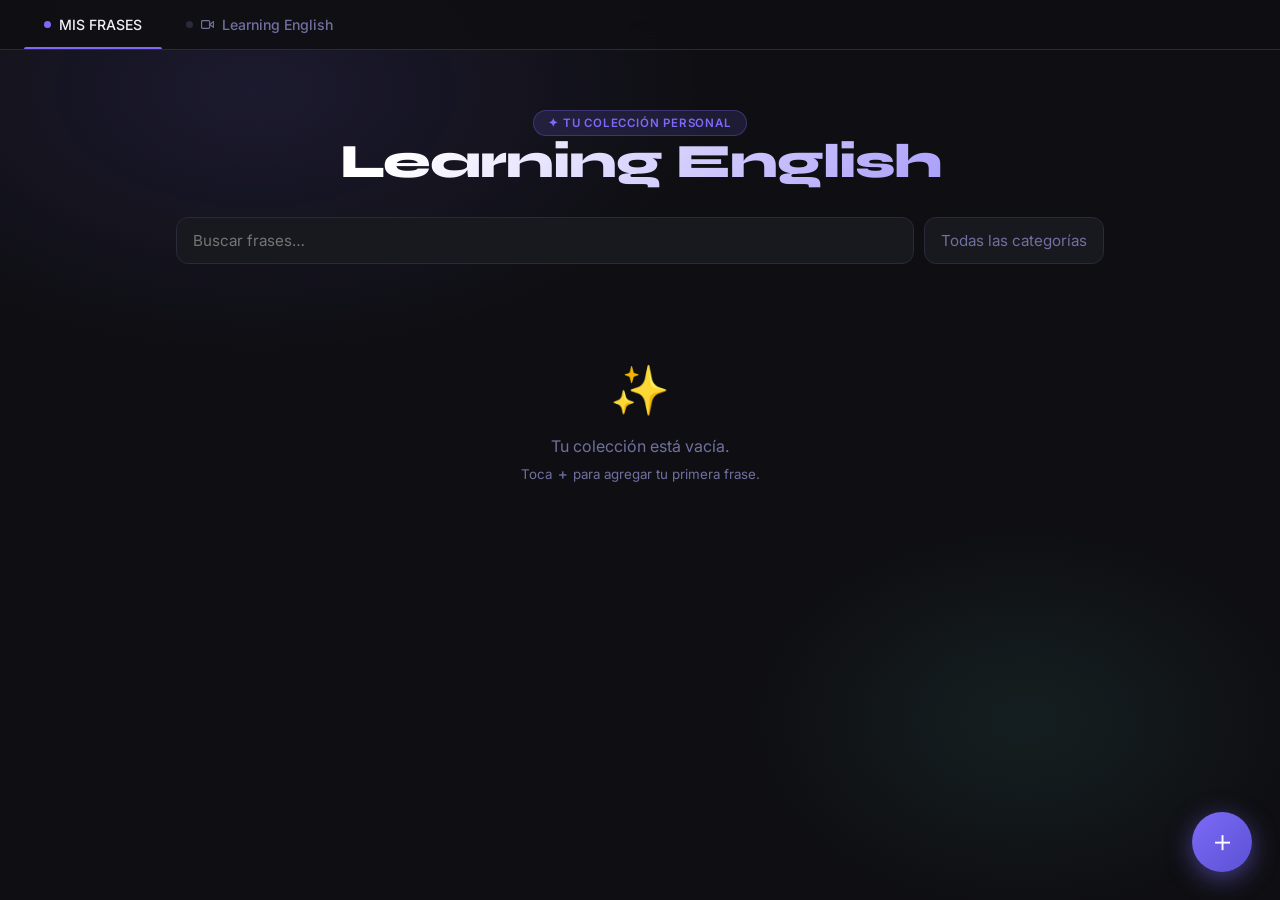
==== index.html @ b9544946 "Changes in index" ====
<!DOCTYPE html>
<html lang="es">
<head>
  <meta charset="UTF-8" />
  <meta name="viewport" content="width=device-width, initial-scale=1.0" />
  <title>Learning English</title>
  
  <!-- Fuentes -->
  <link href="https://fonts.googleapis.com/css2?family=Inter:wght@300;400;500;600&family=Syne:wght@700;800&display=swap" rel="stylesheet" />
  
  <!-- Estilos Externos -->
  <link rel="stylesheet" href="styles.css">
</head>
<body>

  <!-- NAVEGACIÓN SUPERIOR -->
  <nav>
    <button class="nav-tab active" id="nav-collection" onclick="showPage('collection')">
      <span class="nav-dot"></span>
      MIS FRASES
    </button>
    <button class="nav-tab" id="nav-yarn" onclick="showPage('yarn')">
      <span class="nav-dot"></span>
      <svg width="13" height="13" viewBox="0 0 24 24" fill="none" stroke="currentColor" stroke-width="2.2" stroke-linecap="round" style="flex-shrink:0">
        <polygon points="23 7 16 12 23 17 23 7" />
        <rect x="1" y="5" width="15" height="14" rx="2" />
      </svg>
      Learning English
    </button>
  </nav>

  <!-- PÁGINA 1: MI COLECCIÓN -->
  <div class="page active" id="page-collection">
    <header>
      <div class="pill-tag">✦ Tu colección personal</div>
      <h1>Learning English</h1>
    </header>

    <div class="col-main">
      <!-- Herramientas de búsqueda y filtrado -->
      <div class="toolbar">
        <div class="search-wrap">
          <input type="text" id="search" placeholder="Buscar frases…" oninput="renderQuotes()" />
        </div>
        <select id="filter-cat" onchange="renderQuotes()">
          <option value="">Todas las categorías</option>
        </select>
      </div>

      <!-- Contador y Cuadrícula de Frases -->
      <div id="counter" class="counter"></div>
      <div id="grid" class="quotes-grid"></div>
    </div>
  </div>

  <!-- PÁGINA 2: LEARNING ENGLISH (GETYARN IFRAME) -->
  <div class="page" id="page-yarn">
    <div class="yarn-main">
      <iframe id="embed-iframe" class="embed-iframe" src="https://getyarn.io" allow="autoplay; encrypted-media" allowfullscreen=""></iframe>
    </div>
  </div>

  <!-- BOTÓN FLOTANTE (AGREGAR FRASE) -->
  <button id="fab" onclick="openModal()" aria-label="Agregar frase">＋</button>

  <!-- MODAL PARA AGREGAR/EDITAR -->
  <div class="modal-overlay" id="modal-overlay" onclick="overlayClick(event)">
    <div class="modal" role="dialog" aria-modal="true">
      <button class="close-btn" onclick="closeModal()">✕</button>
      <h2 id="modal-title">Nueva <span>frase</span></h2>
      
      <input type="hidden" id="edit-id" value="" />
      
      <div class="field-group">
        <textarea id="inp-text" placeholder="Escribe o pega tu frase aquí…" maxlength="600"></textarea>
        <input type="text" id="inp-category" placeholder="Categoría (ej: Formal, Motivación, Casual…)" maxlength="40" />
        
        <div class="modal-actions">
          <button class="btn btn-cancel" onclick="closeModal()">Cancelar</button>
          <button class="btn btn-primary" id="modal-save-btn" onclick="saveQuote()">＋ Guardar</button>
        </div>
      </div>
    </div>
  </div>

  <!-- NOTIFICACIONES TOAST -->
  <div id="toast"></div>

  <!-- Script Externo -->
  <script src="script.js"></script>
</body>
</html>
---- styles.css ----
/* ── VARIABLES Y ESTILOS GLOBALES ── */
:root {
  --bg: #0f0f13;
  --surface: #18181f;
  --card: #1e1e28;
  --border: #2a2a38;
  --accent: #7c6af7;
  --accent2: #5de0c5;
  --txt: #f0f0f8;
  --muted: #7070a0;
  --danger: #e05d5d;
  --gold: #ffb432;
  --radius: 16px;
}

* {
  box-sizing: border-box;
  margin: 0;
  padding: 0;
}

body {
  font-family: 'Inter', sans-serif;
  background: var(--bg);
  color: var(--txt);
  min-height: 100vh;
  overflow-x: hidden;
}

/* Fondo con degradado radial */
body::before {
  content: '';
  position: fixed;
  inset: 0;
  pointer-events: none;
  z-index: 0;
  background: radial-gradient(ellipse 60% 50% at 20% 10%, rgba(124, 106, 247, .12) 0%, transparent 60%),
              radial-gradient(ellipse 40% 40% at 80% 80%, rgba(93, 224, 197, .08) 0%, transparent 55%);
}

/* ── NAVEGACIÓN SUPERIOR ── */
nav {
  position: sticky;
  top: 0;
  z-index: 900;
  background: rgba(15, 15, 19, .88);
  backdrop-filter: blur(16px);
  border-bottom: 1px solid var(--border);
  padding: 0 24px;
  display: flex;
  align-items: center;
  gap: 4px;
}

.nav-tab {
  display: flex;
  align-items: center;
  gap: 8px;
  padding: 16px 20px;
  font-size: .88rem;
  font-weight: 500;
  color: var(--muted);
  cursor: pointer;
  border: none;
  background: transparent;
  font-family: 'Inter', sans-serif;
  position: relative;
  transition: color .2s;
  white-space: nowrap;
}

.nav-tab::after {
  content: '';
  position: absolute;
  bottom: 0;
  left: 0;
  right: 0;
  height: 2px;
  border-radius: 2px 2px 0 0;
  background: transparent;
  transition: background .2s;
}

.nav-tab.active {
  color: var(--txt);
}

.nav-tab#nav-collection.active::after {
  background: var(--accent);
}

.nav-tab#nav-yarn.active::after {
  background: var(--gold);
}

.nav-dot {
  width: 7px;
  height: 7px;
  border-radius: 50%;
  background: var(--border);
  flex-shrink: 0;
  transition: background .2s;
}

.nav-tab#nav-collection.active .nav-dot {
  background: var(--accent);
}

.nav-tab#nav-yarn.active .nav-dot {
  background: var(--gold);
}

/* ── PÁGINAS ── */
.page {
  display: none;
  position: relative;
  z-index: 1;
}

.page.active {
  display: block;
  animation: fadeUp .35s ease both;
}

/* ── PÁGINA 1: MI COLECCIÓN ── */
#page-collection header {
  padding: 48px 24px 28px;
  text-align: center;
}

#page-collection h1 {
  font-family: 'Syne', sans-serif;
  font-weight: 800;
  font-size: clamp(1.8rem, 6vw, 3rem);
  letter-spacing: -1px;
  line-height: 1.1;
  background: linear-gradient(135deg, #fff 30%, var(--accent) 100%);
  -webkit-background-clip: text;
  -webkit-text-fill-color: transparent;
  background-clip: text;
}

.pill-tag {
  display: inline-block;
  margin-top: 12px;
  background: rgba(124, 106, 247, .15);
  border: 1px solid rgba(124, 106, 247, .3);
  color: var(--accent);
  font-size: .72rem;
  font-weight: 600;
  letter-spacing: .8px;
  text-transform: uppercase;
  padding: 5px 14px;
  border-radius: 30px;
}

.col-main {
  max-width: 960px;
  margin: 0 auto;
  padding: 0 16px 120px;
}

.toolbar {
  display: flex;
  gap: 10px;
  margin-bottom: 24px;
  flex-wrap: wrap;
}

.search-wrap {
  flex: 1;
  min-width: 180px;
}

.search-wrap input {
  width: 100%;
}

input[type="text"],
textarea,
select {
  font-family: 'Inter', sans-serif;
  font-size: .95rem;
  background: var(--surface);
  color: var(--txt);
  border: 1.5px solid var(--border);
  border-radius: 12px;
  padding: 13px 16px;
  outline: none;
  transition: border-color .2s, box-shadow .2s;
  -webkit-appearance: none;
}

input[type="text"]:focus,
textarea:focus {
  border-color: var(--accent);
  box-shadow: 0 0 0 3px rgba(124, 106, 247, .18);
}

select {
  cursor: pointer;
  color: var(--muted);
}

.counter {
  font-size: .8rem;
  color: var(--muted);
  margin-bottom: 20px;
  text-align: center;
}

.empty {
  grid-column: 1/-1;
  text-align: center;
  padding: 72px 16px;
  color: var(--muted);
}

.empty .emoji {
  font-size: 3rem;
  margin-bottom: 14px;
  display: block;
}

.empty p {
  font-size: 1rem;
  line-height: 1.7;
}

.quotes-grid {
  display: grid;
  grid-template-columns: repeat(auto-fill, minmax(270px, 1fr));
  gap: 16px;
}

/* Tarjetas de Frases */
.quote-card {
  background: var(--card);
  border: 1px solid var(--border);
  border-radius: var(--radius);
  padding: 20px 20px 16px;
  display: flex;
  flex-direction: column;
  gap: 12px;
  position: relative;
  overflow: hidden;
  animation: fadeUp .35s ease both;
  transition: border-color .2s, transform .2s, box-shadow .2s;
}

.quote-card::before {
  content: '';
  position: absolute;
  top: 0;
  left: 0;
  right: 0;
  height: 2px;
  background: linear-gradient(90deg, var(--accent), var(--accent2));
  opacity: 0;
  transition: opacity .2s;
}

.quote-card:hover {
  border-color: rgba(124, 106, 247, .4);
  transform: translateY(-3px);
  box-shadow: 0 12px 36px rgba(0, 0, 0, .3);
}

.quote-card:hover::before {
  opacity: 1;
}

.text-row {
  display: flex;
  align-items: flex-start;
  gap: 10px;
}

.quote-text {
  font-size: 1rem;
  line-height: 1.7;
  color: #d8d8f0;
  flex: 1;
  font-weight: 400;
}

.btn-icon {
  flex-shrink: 0;
  margin-top: 2px;
  width: 34px;
  height: 34px;
  background: var(--surface);
  border: 1.5px solid var(--border);
  border-radius: 9px;
  color: var(--muted);
  cursor: pointer;
  display: flex;
  align-items: center;
  justify-content: center;
  transition: background .15s, color .15s, border-color .15s, transform .12s;
}

.btn-icon:active {
  transform: scale(.88);
}

.btn-icon:hover {
  background: rgba(124, 106, 247, .15);
  border-color: var(--accent);
  color: var(--accent);
}

.btn-icon.copied {
  background: rgba(93, 224, 197, .12);
  border-color: var(--accent2);
  color: var(--accent2);
}

.meta-row {
  display: flex;
  gap: 7px;
  align-items: center;
  flex-wrap: wrap;
}

.cat-badge {
  font-size: .72rem;
  font-weight: 600;
  padding: 4px 11px;
  border-radius: 20px;
  background: rgba(124, 106, 247, .12);
  border: 1px solid rgba(124, 106, 247, .25);
  color: var(--accent);
  text-transform: uppercase;
}

.lang-badge {
  font-size: .72rem;
  font-weight: 600;
  padding: 4px 10px;
  border-radius: 20px;
  background: rgba(93, 224, 197, .1);
  border: 1px solid rgba(93, 224, 197, .2);
  color: var(--accent2);
}

.date-txt {
  font-size: .72rem;
  color: var(--muted);
  margin-left: auto;
}

.card-actions {
  display: flex;
  gap: 8px;
  flex-wrap: wrap;
}

.btn-sm {
  display: inline-flex;
  align-items: center;
  gap: 6px;
  padding: 8px 14px;
  border: 1.5px solid;
  border-radius: 9px;
  font-family: 'Inter', sans-serif;
  font-size: .8rem;
  font-weight: 500;
  cursor: pointer;
  background: transparent;
  transition: background .15s, color .15s, border-color .15s, transform .12s;
}

.btn-sm:active {
  transform: scale(.94);
}

.btn-listen {
  border-color: rgba(124, 106, 247, .35);
  color: var(--accent);
}

.btn-listen:hover {
  background: rgba(124, 106, 247, .15);
  border-color: var(--accent);
}

.btn-listen.playing {
  background: rgba(124, 106, 247, .18);
  border-color: var(--accent);
  animation: pulse 1.2s infinite;
}

.btn-edit {
  border-color: var(--border);
  color: var(--muted);
}

.btn-edit:hover {
  border-color: rgba(93, 224, 197, .4);
  color: var(--accent2);
  background: rgba(93, 224, 197, .08);
}

.btn-delete {
  border-color: var(--border);
  color: var(--muted);
}

.btn-delete:hover {
  border-color: rgba(224, 93, 93, .4);
  color: var(--danger);
  background: rgba(224, 93, 93, .08);
}

.btn-yarn {
  border-color: rgba(255, 180, 50, .35);
  color: var(--gold);
}

.btn-yarn:hover {
  background: rgba(255, 180, 50, .15);
  border-color: var(--gold);
}

/* Animación de ondas de sonido */
.wave-wrap {
  display: none;
  align-items: center;
  gap: 3px;
  height: 16px;
}

.wave-wrap.active {
  display: flex;
}

.wave-bar {
  width: 3px;
  border-radius: 2px;
  background: var(--accent);
  animation: wave .8s ease-in-out infinite;
}

.wave-bar:nth-child(2) {
  animation-delay: .1s;
  height: 9px;
}

.wave-bar:nth-child(3) {
  animation-delay: .2s;
  height: 15px;
}

.wave-bar:nth-child(4) {
  animation-delay: .3s;
  height: 9px;
}

.wave-bar:nth-child(5) {
  animation-delay: .4s;
  height: 5px;
}

/* Botón flotante (FAB) */
#fab {
  position: fixed;
  bottom: 28px;
  right: 28px;
  width: 60px;
  height: 60px;
  background: linear-gradient(135deg, var(--accent), #5b52d4);
  color: #fff;
  border: none;
  border-radius: 50%;
  font-size: 1.8rem;
  box-shadow: 0 6px 24px rgba(124, 106, 247, .5);
  cursor: pointer;
  z-index: 800;
  display: flex;
  align-items: center;
  justify-content: center;
  transition: transform .2s, box-shadow .2s;
}

#fab:hover {
  transform: scale(1.1) rotate(90deg);
}

#fab:active {
  transform: scale(.93);
}

/* ── PÁGINA 2: LEARNING ENGLISH (GETYARN) ── */
.embed-iframe {
  display: block;
  width: 100%;
  height: calc(100vh - 50px);
  border: none;
}

/* ── MODAL ── */
.modal-overlay {
  position: fixed;
  inset: 0;
  background: rgba(8, 8, 15, .75);
  backdrop-filter: blur(8px);
  display: flex;
  align-items: center;
  justify-content: center;
  padding: 16px;
  z-index: 1000;
  opacity: 0;
  pointer-events: none;
  transition: opacity .25s;
}

.modal-overlay.open {
  opacity: 1;
  pointer-events: all;
}

.modal {
  background: var(--card);
  border: 1px solid var(--border);
  border-radius: 20px;
  padding: 32px 28px 26px;
  width: 100%;
  max-width: 500px;
  box-shadow: 0 24px 80px rgba(0, 0, 0, .5);
  transform: translateY(28px) scale(.96);
  opacity: 0;
  transition: transform .28s ease, opacity .28s;
  position: relative;
  overflow: hidden;
}

.modal::before {
  content: '';
  position: absolute;
  top: 0;
  left: 0;
  right: 0;
  height: 2px;
  background: linear-gradient(90deg, var(--accent), var(--accent2));
}

.modal-overlay.open .modal {
  transform: translateY(0) scale(1);
  opacity: 1;
}

.modal h2 {
  font-family: 'Syne', sans-serif;
  font-weight: 800;
  font-size: 1.5rem;
  letter-spacing: -.5px;
  margin-bottom: 22px;
}

.modal h2 span {
  color: var(--accent);
}

.field-group {
  display: flex;
  flex-direction: column;
  gap: 12px;
}

.field-group textarea {
  resize: vertical;
  min-height: 110px;
  width: 100%;
}

.field-group input[type="text"] {
  width: 100%;
}

.modal-actions {
  display: flex;
  gap: 10px;
  justify-content: flex-end;
  margin-top: 4px;
}

.btn {
  display: inline-flex;
  align-items: center;
  justify-content: center;
  gap: 7px;
  padding: 12px 22px;
  border: none;
  border-radius: 11px;
  font-family: 'Inter', sans-serif;
  font-size: .9rem;
  font-weight: 600;
  cursor: pointer;
  transition: transform .15s, box-shadow .15s, background .15s;
}

.btn:active {
  transform: scale(.96);
}

.btn-primary {
  background: linear-gradient(135deg, var(--accent), #5b52d4);
  color: #fff;
  box-shadow: 0 4px 16px rgba(124, 106, 247, .35);
}

.btn-primary:hover {
  box-shadow: 0 6px 22px rgba(124, 106, 247, .5);
}

.btn-cancel {
  background: var(--surface);
  color: var(--muted);
  border: 1.5px solid var(--border);
}

.btn-cancel:hover {
  color: var(--txt);
  border-color: rgba(124, 106, 247, .4);
}

.close-btn {
  position: absolute;
  top: 16px;
  right: 18px;
  background: var(--surface);
  border: 1.5px solid var(--border);
  color: var(--muted);
  width: 30px;
  height: 30px;
  border-radius: 8px;
  cursor: pointer;
  font-size: 1rem;
  display: flex;
  align-items: center;
  justify-content: center;
  transition: color .15s, border-color .15s;
}

.close-btn:hover {
  color: var(--txt);
  border-color: rgba(224, 93, 93, .5);
}

/* Toast Notification */
#toast {
  position: fixed;
  bottom: 24px;
  left: 50%;
  transform: translateX(-50%) translateY(80px);
  background: var(--surface);
  border: 1px solid var(--border);
  color: var(--txt);
  padding: 12px 22px;
  border-radius: 30px;
  font-size: .88rem;
  font-weight: 500;
  box-shadow: 0 8px 28px rgba(0, 0, 0, .4);
  transition: transform .3s ease;
  z-index: 9999;
  white-space: nowrap;
}

#toast.show {
  transform: translateX(-50%) translateY(0);
}

/* Animaciones */
@keyframes fadeUp {
  from {
    opacity: 0;
    transform: translateY(16px)
  }
  to {
    opacity: 1;
    transform: translateY(0)
  }
}

@keyframes pulse {
  0%,
  100% {
    box-shadow: 0 0 0 0 rgba(124, 106, 247, .4)
  }
  50% {
    box-shadow: 0 0 0 6px rgba(124, 106, 247, 0)
  }
}

@keyframes wave {
  0%,
  100% {
    height: 4px
  }
  50% {
    height: 14px
  }
}

@keyframes spin {
  to {
    transform: rotate(360deg)
  }
}

/* Media Queries */
@media(max-width:600px) {
  #page-collection header {
    padding: 32px 16px 20px;
  }
  #fab {
    bottom: 20px;
    right: 20px;
    width: 54px;
    height: 54px;
    font-size: 1.6rem;
  }
  .modal {
    padding: 26px 18px 22px;
  }
}
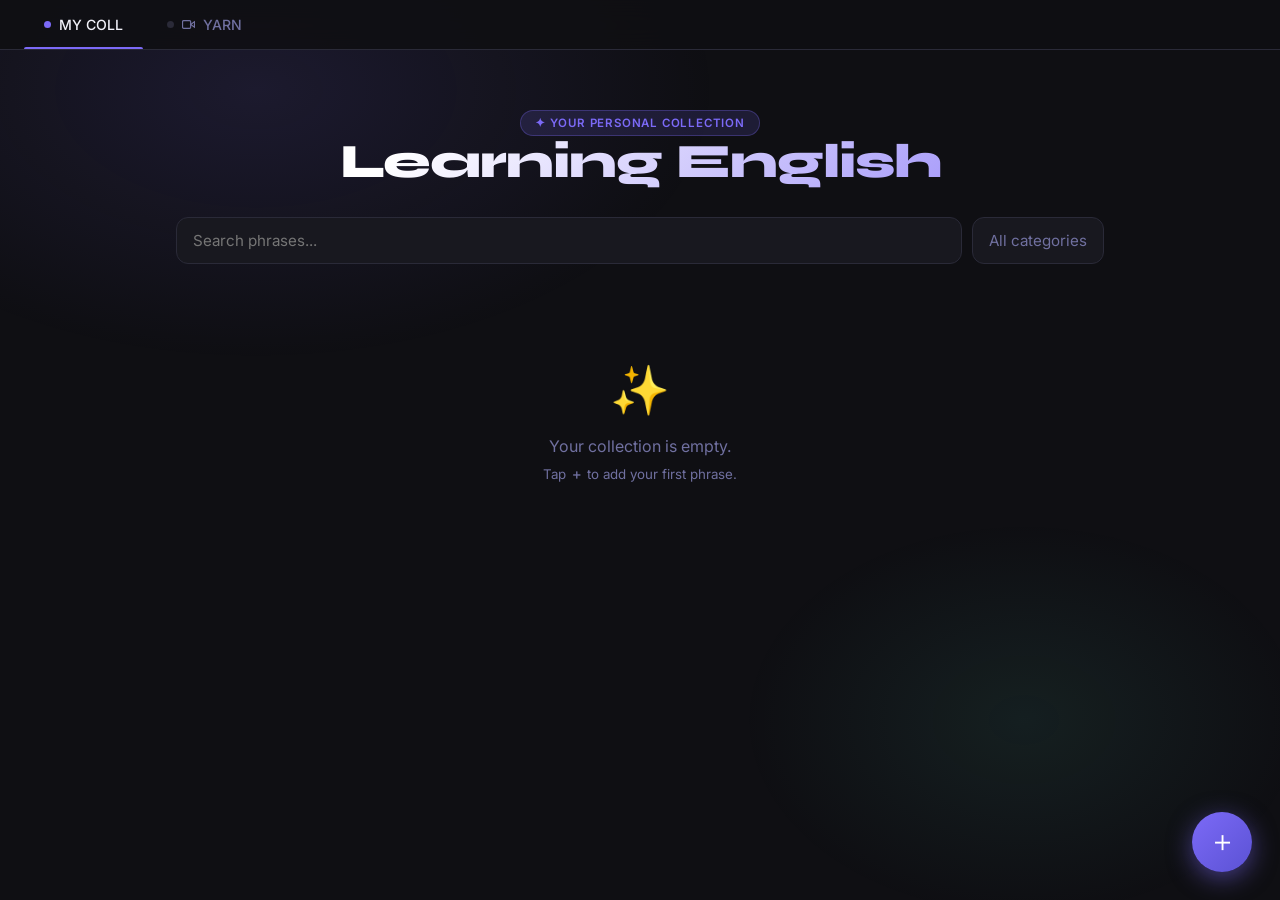
==== commit 8cc37ba8: "Translate entire application and code comments to English" ====
--- a/index.html
+++ b/index.html
@@ -1,9 +1,16 @@
 <!DOCTYPE html>
-<html lang="es">
+<html lang="en">
 <head>
   <meta charset="UTF-8" />
   <meta name="viewport" content="width=device-width, initial-scale=1.0" />
   <title>Learning English</title>
+  
+  <!-- Configuración PWA (Modo Aplicación) -->
+  <link rel="manifest" href="manifest.json">
+  <meta name="theme-color" content="#7c6af7">
+  <meta name="apple-mobile-web-app-capable" content="yes">
+  <meta name="apple-mobile-web-app-status-bar-style" content="black-translucent">
+  <meta name="apple-mobile-web-app-title" content="EngLearn">
   
   <!-- Fuentes -->
   <link href="https://fonts.googleapis.com/css2?family=Inter:wght@300;400;500;600&family=Syne:wght@700;800&display=swap" rel="stylesheet" />
@@ -17,7 +24,7 @@
   <nav>
     <button class="nav-tab active" id="nav-collection" onclick="showPage('collection')">
       <span class="nav-dot"></span>
-      MIS FRASES
+      MY COLL
     </button>
     <button class="nav-tab" id="nav-yarn" onclick="showPage('yarn')">
       <span class="nav-dot"></span>
@@ -25,29 +32,29 @@
         <polygon points="23 7 16 12 23 17 23 7" />
         <rect x="1" y="5" width="15" height="14" rx="2" />
       </svg>
-      Learning English
+      YARN
     </button>
   </nav>
 
   <!-- PÁGINA 1: MI COLECCIÓN -->
   <div class="page active" id="page-collection">
     <header>
-      <div class="pill-tag">✦ Tu colección personal</div>
+      <div class="pill-tag">✦ Your personal collection</div>
       <h1>Learning English</h1>
     </header>
 
     <div class="col-main">
-      <!-- Herramientas de búsqueda y filtrado -->
+      <!-- Search and filter tools -->
       <div class="toolbar">
         <div class="search-wrap">
-          <input type="text" id="search" placeholder="Buscar frases…" oninput="renderQuotes()" />
+          <input type="text" id="search" placeholder="Search phrases..." oninput="renderQuotes()" />
         </div>
         <select id="filter-cat" onchange="renderQuotes()">
-          <option value="">Todas las categorías</option>
+          <option value="">All categories</option>
         </select>
       </div>
 
-      <!-- Contador y Cuadrícula de Frases -->
+      <!-- Counter and Quotes Grid -->
       <div id="counter" class="counter"></div>
       <div id="grid" class="quotes-grid"></div>
     </div>
@@ -60,24 +67,24 @@
     </div>
   </div>
 
-  <!-- BOTÓN FLOTANTE (AGREGAR FRASE) -->
-  <button id="fab" onclick="openModal()" aria-label="Agregar frase">＋</button>
+  <!-- FAB BUTTON (ADD PHRASE) -->
+  <button id="fab" onclick="openModal()" aria-label="Add phrase">＋</button>
 
-  <!-- MODAL PARA AGREGAR/EDITAR -->
+  <!-- MODAL FOR ADD/EDIT -->
   <div class="modal-overlay" id="modal-overlay" onclick="overlayClick(event)">
     <div class="modal" role="dialog" aria-modal="true">
       <button class="close-btn" onclick="closeModal()">✕</button>
-      <h2 id="modal-title">Nueva <span>frase</span></h2>
+      <h2 id="modal-title">New <span>phrase</span></h2>
       
       <input type="hidden" id="edit-id" value="" />
       
       <div class="field-group">
-        <textarea id="inp-text" placeholder="Escribe o pega tu frase aquí…" maxlength="600"></textarea>
-        <input type="text" id="inp-category" placeholder="Categoría (ej: Formal, Motivación, Casual…)" maxlength="40" />
+        <textarea id="inp-text" placeholder="Type or paste your phrase here..." maxlength="600"></textarea>
+        <input type="text" id="inp-category" placeholder="Category (e.g. Formal, Motivation, Casual...)" maxlength="40" />
         
         <div class="modal-actions">
-          <button class="btn btn-cancel" onclick="closeModal()">Cancelar</button>
-          <button class="btn btn-primary" id="modal-save-btn" onclick="saveQuote()">＋ Guardar</button>
+          <button class="btn btn-cancel" onclick="closeModal()">Cancel</button>
+          <button class="btn btn-primary" id="modal-save-btn" onclick="saveQuote()">＋ Save</button>
         </div>
       </div>
     </div>
--- a/styles.css
+++ b/styles.css
@@ -1,4 +1,4 @@
-/* ── VARIABLES Y ESTILOS GLOBALES ── */
+/* ── GLOBAL VARIABLES AND STYLES ── */
 :root {
   --bg: #0f0f13;
   --surface: #18181f;
@@ -27,7 +27,7 @@
   overflow-x: hidden;
 }
 
-/* Fondo con degradado radial */
+/* Background with radial gradient */
 body::before {
   content: '';
   position: fixed;
@@ -38,7 +38,7 @@
               radial-gradient(ellipse 40% 40% at 80% 80%, rgba(93, 224, 197, .08) 0%, transparent 55%);
 }
 
-/* ── NAVEGACIÓN SUPERIOR ── */
+/* ── TOP NAVIGATION ── */
 nav {
   position: sticky;
   top: 0;
@@ -110,7 +110,7 @@
   background: var(--gold);
 }
 
-/* ── PÁGINAS ── */
+/* ── PAGES ── */
 .page {
   display: none;
   position: relative;
@@ -122,7 +122,7 @@
   animation: fadeUp .35s ease both;
 }
 
-/* ── PÁGINA 1: MI COLECCIÓN ── */
+/* ── PAGE 1: MY COLLECTION ── */
 #page-collection header {
   padding: 48px 24px 28px;
   text-align: center;
@@ -233,7 +233,7 @@
   gap: 16px;
 }
 
-/* Tarjetas de Frases */
+/* Phrase Cards */
 .quote-card {
   background: var(--card);
   border: 1px solid var(--border);
@@ -423,7 +423,7 @@
   border-color: var(--gold);
 }
 
-/* Animación de ondas de sonido */
+/* Sound wave animation */
 .wave-wrap {
   display: none;
   align-items: center;
@@ -462,7 +462,7 @@
   height: 5px;
 }
 
-/* Botón flotante (FAB) */
+/* Floating Action Button (FAB) */
 #fab {
   position: fixed;
   bottom: 28px;
@@ -491,7 +491,7 @@
   transform: scale(.93);
 }
 
-/* ── PÁGINA 2: LEARNING ENGLISH (GETYARN) ── */
+/* ── PAGE 2: LEARNING ENGLISH (GETYARN) ── */
 .embed-iframe {
   display: block;
   width: 100%;
@@ -504,6 +504,7 @@
   position: fixed;
   inset: 0;
   background: rgba(8, 8, 15, .75);
+  -webkit-backdrop-filter: blur(8px);
   backdrop-filter: blur(8px);
   display: flex;
   align-items: center;
@@ -671,7 +672,7 @@
   transform: translateX(-50%) translateY(0);
 }
 
-/* Animaciones */
+/* Animations */
 @keyframes fadeUp {
   from {
     opacity: 0;
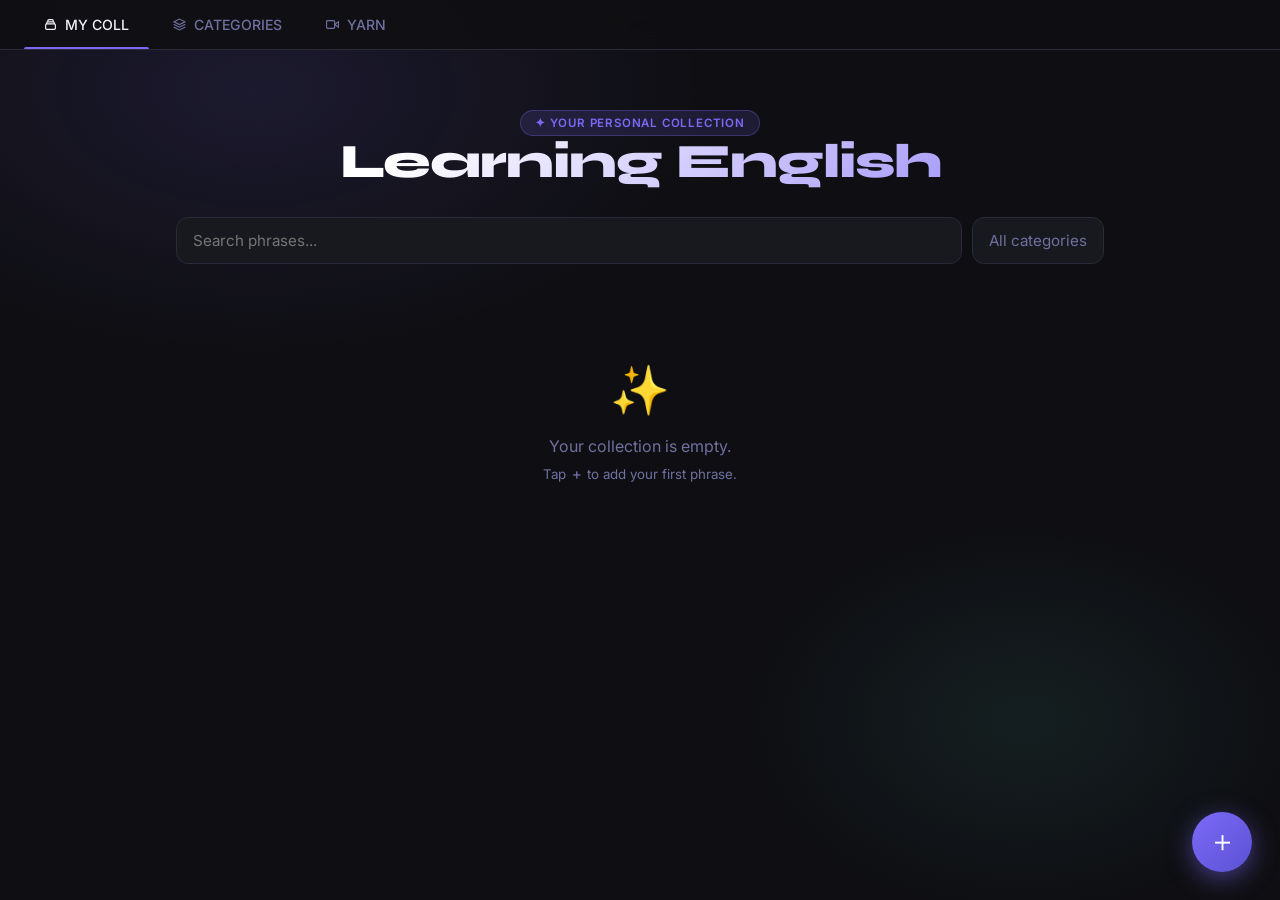
==== commit da873f06: "Improve category management, add clear search button, fix View Phrases, and update navigation - Add " ====
--- a/index.html
+++ b/index.html
@@ -23,11 +23,20 @@
   <!-- NAVEGACIÓN SUPERIOR -->
   <nav>
     <button class="nav-tab active" id="nav-collection" onclick="showPage('collection')">
-      <span class="nav-dot"></span>
+      <svg width="13" height="13" viewBox="0 0 24 24" fill="none" stroke="currentColor" stroke-width="2.2" stroke-linecap="round" style="flex-shrink:0">
+        <path d="M19 11H5m14 0a2 2 0 0 1 2 2v6a2 2 0 0 1-2 2H5a2 2 0 0 1-2-2v-6a2 2 0 0 1 2-2m14 0V9a2 2 0 0 0-2-2M5 11V9a2 2 0 0 1 2-2m0 0V5a2 2 0 0 1 2-2h6a2 2 0 0 1 2 2v2M7 7h10"/>
+      </svg>
       MY COLL
     </button>
+    <button class="nav-tab" id="nav-categories" onclick="showPage('categories')">
+      <svg width="13" height="13" viewBox="0 0 24 24" fill="none" stroke="currentColor" stroke-width="2.2" stroke-linecap="round" style="flex-shrink:0">
+        <path d="M12 2L2 7l10 5 10-5-10-5z"/>
+        <path d="M2 17l10 5 10-5"/>
+        <path d="M2 12l10 5 10-5"/>
+      </svg>
+      CATEGORIES
+    </button>
     <button class="nav-tab" id="nav-yarn" onclick="showPage('yarn')">
-      <span class="nav-dot"></span>
       <svg width="13" height="13" viewBox="0 0 24 24" fill="none" stroke="currentColor" stroke-width="2.2" stroke-linecap="round" style="flex-shrink:0">
         <polygon points="23 7 16 12 23 17 23 7" />
         <rect x="1" y="5" width="15" height="14" rx="2" />
@@ -47,7 +56,8 @@
       <!-- Search and filter tools -->
       <div class="toolbar">
         <div class="search-wrap">
-          <input type="text" id="search" placeholder="Search phrases..." oninput="renderQuotes()" />
+          <input type="text" id="search" placeholder="Search phrases..." oninput="onSearchInput()" />
+          <button id="clear-search" class="clear-btn" onclick="clearSearch()" aria-label="Clear search">✕</button>
         </div>
         <select id="filter-cat" onchange="renderQuotes()">
           <option value="">All categories</option>
@@ -60,10 +70,45 @@
     </div>
   </div>
 
-  <!-- PÁGINA 2: LEARNING ENGLISH (GETYARN IFRAME) -->
+  <!-- PÁGINA 2: GESTOR DE CATEGORÍAS -->
+  <div class="page" id="page-categories">
+    <header>
+      <div class="pill-tag">✦ Organize your collection</div>
+      <h1>Categories</h1>
+    </header>
+    
+    <div class="col-main">
+      <div class="toolbar" style="margin-bottom: 20px;">
+        <input type="text" id="new-category-input" placeholder="Add a new category..." style="flex: 1;" onkeydown="if(event.key === 'Enter') addCategory()" />
+        <button class="btn btn-primary" style="justify-content: center;" onclick="addCategory()">
+          <svg width="18" height="18" viewBox="0 0 24 24" fill="none" stroke="currentColor" stroke-width="2.5" stroke-linecap="round"><line x1="12" y1="5" x2="12" y2="19"/><line x1="5" y1="12" x2="19" y2="12"/></svg>
+          Add
+        </button>
+      </div>
+      
+      <div id="categories-grid" class="categories-grid"></div>
+    </div>
+  </div>
+
+  <!-- PÁGINA 3: LEARNING ENGLISH (GETYARN) -->
   <div class="page" id="page-yarn">
-    <div class="yarn-main">
-      <iframe id="embed-iframe" class="embed-iframe" src="https://getyarn.io" allow="autoplay; encrypted-media" allowfullscreen=""></iframe>
+    <div class="yarn-main" style="padding: 60px 20px; text-align: center; color: var(--muted); max-width: 600px; margin: 0 auto;">
+      <h2 style="color: var(--txt); font-family: 'Syne', sans-serif; font-size: 2rem; margin-bottom: 15px;">Yarn Search</h2>
+      <p style="margin-bottom: 30px; line-height: 1.6; font-size: 0.95rem;">
+        Search for movie clips using Yarn. You can either click "View clips" from your phrases or search manually below.
+      </p>
+      
+      <div style="background: var(--card); border: 1px solid var(--border); border-radius: var(--radius); padding: 25px;">
+        <h3 style="font-size: 1.1rem; color: var(--txt); margin-bottom: 15px;">Manual Search</h3>
+        <input type="text" id="yarn-manual-search" placeholder="Type a phrase to search on Yarn..." style="width: 100%; margin-bottom: 15px;" onkeydown="if(event.key === 'Enter') searchYarnManual()" />
+        <button class="btn btn-primary" style="width: 100%; justify-content: center;" onclick="searchYarnManual()">
+          <svg width="18" height="18" viewBox="0 0 24 24" fill="none" stroke="currentColor" stroke-width="2.2" stroke-linecap="round">
+            <circle cx="11" cy="11" r="8"/>
+            <line x1="21" y1="21" x2="16.65" y2="16.65"/>
+          </svg>
+          Search on Yarn
+        </button>
+      </div>
     </div>
   </div>
 
@@ -77,10 +122,15 @@
       <h2 id="modal-title">New <span>phrase</span></h2>
       
       <input type="hidden" id="edit-id" value="" />
+      <input type="hidden" id="inp-category" value="General" />
       
       <div class="field-group">
-        <textarea id="inp-text" placeholder="Type or paste your phrase here..." maxlength="600"></textarea>
-        <input type="text" id="inp-category" placeholder="Category (e.g. Formal, Motivation, Casual...)" maxlength="40" />
+        <textarea id="inp-text" placeholder="Type or paste your phrase here..." maxlength="10000"></textarea>
+        
+        <div class="category-selector-wrap">
+          <label>Category</label>
+          <div id="modal-category-chips" class="category-chips"></div>
+        </div>
         
         <div class="modal-actions">
           <button class="btn btn-cancel" onclick="closeModal()">Cancel</button>
--- a/styles.css
+++ b/styles.css
@@ -89,6 +89,10 @@
   background: var(--accent);
 }
 
+.nav-tab#nav-categories.active::after {
+  background: var(--accent2);
+}
+
 .nav-tab#nav-yarn.active::after {
   background: var(--gold);
 }
@@ -104,6 +108,10 @@
 
 .nav-tab#nav-collection.active .nav-dot {
   background: var(--accent);
+}
+
+.nav-tab#nav-categories.active .nav-dot {
+  background: var(--accent2);
 }
 
 .nav-tab#nav-yarn.active .nav-dot {
@@ -170,10 +178,40 @@
 .search-wrap {
   flex: 1;
   min-width: 180px;
+  position: relative;
 }
 
 .search-wrap input {
   width: 100%;
+  padding-right: 40px; /* Space for the clear button */
+}
+
+.clear-btn {
+  position: absolute;
+  right: 12px;
+  top: 50%;
+  transform: translateY(-50%);
+  background: var(--border);
+  border: none;
+  color: var(--muted);
+  width: 22px;
+  height: 22px;
+  border-radius: 50%;
+  font-size: 0.75rem;
+  cursor: pointer;
+  display: none; /* Hidden by default */
+  align-items: center;
+  justify-content: center;
+  transition: all 0.2s;
+}
+
+.clear-btn:hover {
+  background: var(--muted);
+  color: var(--txt);
+}
+
+.clear-btn.show {
+  display: flex;
 }
 
 input[type="text"],
@@ -323,6 +361,7 @@
   flex-wrap: wrap;
 }
 
+/* Category Badge and Colors */
 .cat-badge {
   font-size: .72rem;
   font-weight: 600;
@@ -332,6 +371,12 @@
   border: 1px solid rgba(124, 106, 247, .25);
   color: var(--accent);
   text-transform: uppercase;
+}
+
+.cat-badge.colored {
+  background: var(--cat-bg);
+  border-color: var(--cat-border);
+  color: var(--cat-color);
 }
 
 .lang-badge {
@@ -573,6 +618,52 @@
   resize: vertical;
   min-height: 110px;
   width: 100%;
+}
+
+/* Category selector in modal */
+.category-selector-wrap {
+  display: flex;
+  flex-direction: column;
+  gap: 10px;
+  margin-top: 4px;
+}
+
+.category-selector-wrap label {
+  font-size: 0.82rem;
+  color: var(--muted);
+  font-weight: 500;
+  margin-bottom: -2px;
+}
+
+.category-chips {
+  display: flex;
+  gap: 8px;
+  flex-wrap: wrap;
+  margin-bottom: 2px;
+}
+
+.chip {
+  padding: 6px 14px;
+  border-radius: 20px;
+  font-size: 0.72rem;
+  font-weight: 600;
+  cursor: pointer;
+  border: 1.5px solid var(--border);
+  background: var(--surface);
+  color: var(--muted);
+  transition: all 0.2s;
+  text-transform: uppercase;
+}
+
+.chip:hover {
+  border-color: var(--muted);
+  color: var(--txt);
+}
+
+.chip.active {
+  background: var(--cat-bg, rgba(124, 106, 247, 0.15));
+  border-color: var(--cat-color, var(--accent));
+  color: var(--cat-color, var(--accent));
 }
 
 .field-group input[type="text"] {
@@ -711,8 +802,127 @@
 }
 
 /* Media Queries */
+/* ── CATEGORIES PAGE STYLES ── */
+#page-categories header {
+  padding: 48px 24px 28px;
+  text-align: center;
+}
+
+#page-categories h1 {
+  font-family: 'Syne', sans-serif;
+  font-weight: 800;
+  font-size: clamp(1.8rem, 6vw, 3rem);
+  letter-spacing: -1px;
+  line-height: 1.1;
+  background: linear-gradient(135deg, #fff 30%, var(--accent2) 100%);
+  -webkit-background-clip: text;
+  -webkit-text-fill-color: transparent;
+  background-clip: text;
+}
+
+.categories-grid {
+  display: grid;
+  grid-template-columns: repeat(auto-fill, minmax(240px, 1fr));
+  gap: 12px;
+}
+
+.category-card {
+  background: var(--card);
+  border: 1px solid var(--border);
+  border-radius: var(--radius);
+  padding: 16px;
+  display: flex;
+  flex-direction: column;
+  gap: 12px;
+  animation: fadeUp .35s ease both;
+}
+
+.category-card .name-row {
+  display: flex;
+  gap: 10px;
+  align-items: center;
+}
+
+.category-card .cat-badge {
+  flex: 1;
+  text-align: center;
+  padding: 8px 12px;
+  font-size: 0.82rem;
+}
+
+.category-card input[type="text"] {
+  width: 100%;
+  padding: 8px 12px;
+  font-size: 0.82rem;
+  font-weight: 600;
+  text-align: center;
+  text-transform: uppercase;
+}
+
+.category-card .actions {
+  display: flex;
+  gap: 8px;
+  justify-content: flex-end;
+}
+
+.drag-handle {
+  cursor: grab;
+  color: var(--muted);
+  display: flex;
+  align-items: center;
+  justify-content: center;
+  width: 28px;
+  height: 28px;
+  border-radius: 8px;
+  transition: all 0.15s;
+}
+
+.drag-handle:hover {
+  background: var(--surface);
+  color: var(--txt);
+}
+
+.drag-handle:active {
+  cursor: grabbing;
+}
+
+.category-card.dragging {
+  opacity: 0.5;
+  transform: scale(1.02);
+  box-shadow: 0 8px 24px rgba(0,0,0,0.3);
+}
+
+.btn-view-phrases {
+  display: inline-flex;
+  align-items: center;
+  gap: 6px;
+  padding: 8px 14px;
+  border: 1.5px solid;
+  border-radius: 9px;
+  font-family: 'Inter', sans-serif;
+  font-size: .8rem;
+  font-weight: 500;
+  cursor: pointer;
+  background: transparent;
+  color: var(--accent2);
+  border-color: rgba(93, 224, 197, .35);
+  transition: background .15s, color .15s, border-color .15s, transform .12s;
+}
+
+.btn-view-phrases:hover {
+  background: rgba(93, 224, 197, .15);
+  border-color: var(--accent2);
+}
+
+.btn-view-phrases:active {
+  transform: scale(.94);
+}
+
 @media(max-width:600px) {
   #page-collection header {
+    padding: 32px 16px 20px;
+  }
+  #page-categories header {
     padding: 32px 16px 20px;
   }
   #fab {
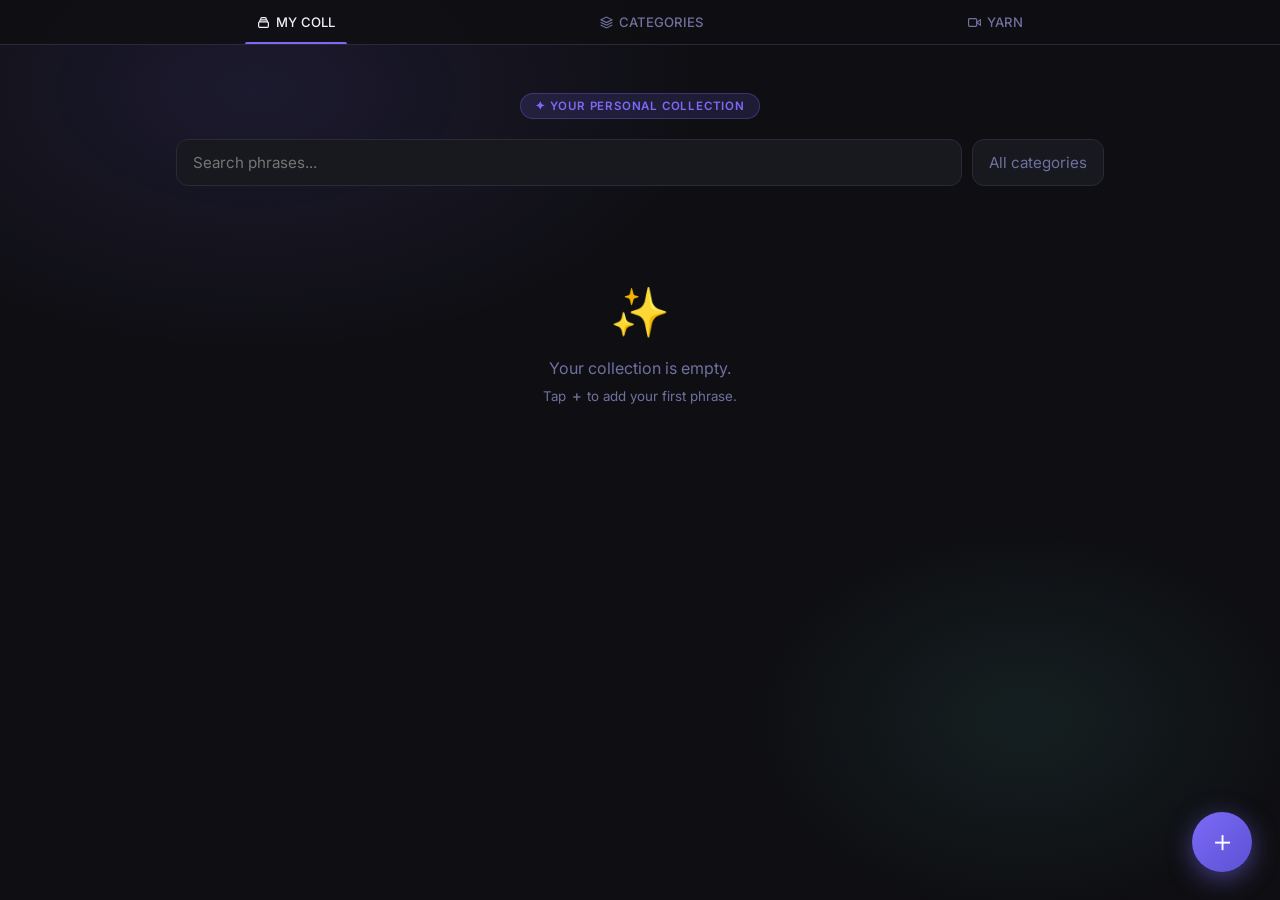
==== commit f65c55d6: "update categories page" ====
--- a/index.html
+++ b/index.html
@@ -49,7 +49,6 @@
   <div class="page active" id="page-collection">
     <header>
       <div class="pill-tag">✦ Your personal collection</div>
-      <h1>Learning English</h1>
     </header>
 
     <div class="col-main">
@@ -59,7 +58,7 @@
           <input type="text" id="search" placeholder="Search phrases..." oninput="onSearchInput()" />
           <button id="clear-search" class="clear-btn" onclick="clearSearch()" aria-label="Clear search">✕</button>
         </div>
-        <select id="filter-cat" onchange="renderQuotes()">
+        <select id="filter-cat" onchange="onFilterChange()">
           <option value="">All categories</option>
         </select>
       </div>
@@ -73,8 +72,7 @@
   <!-- PÁGINA 2: GESTOR DE CATEGORÍAS -->
   <div class="page" id="page-categories">
     <header>
-      <div class="pill-tag">✦ Organize your collection</div>
-      <h1>Categories</h1>
+      <div class="pill-tag pill-tag-green">✦ Organize your collection</div>
     </header>
     
     <div class="col-main">
@@ -122,7 +120,7 @@
       <h2 id="modal-title">New <span>phrase</span></h2>
       
       <input type="hidden" id="edit-id" value="" />
-      <input type="hidden" id="inp-category" value="General" />
+      <input type="hidden" id="inp-category" value="" />
       
       <div class="field-group">
         <textarea id="inp-text" placeholder="Type or paste your phrase here..." maxlength="10000"></textarea>
--- a/styles.css
+++ b/styles.css
@@ -46,18 +46,19 @@
   background: rgba(15, 15, 19, .88);
   backdrop-filter: blur(16px);
   border-bottom: 1px solid var(--border);
-  padding: 0 24px;
-  display: flex;
-  align-items: center;
-  gap: 4px;
+  padding: 0 12px;
+  display: flex;
+  align-items: center;
+  justify-content: space-evenly;
+  gap: 8px;
 }
 
 .nav-tab {
   display: flex;
   align-items: center;
-  gap: 8px;
-  padding: 16px 20px;
-  font-size: .88rem;
+  gap: 6px;
+  padding: 14px 12px;
+  font-size: .82rem;
   font-weight: 500;
   color: var(--muted);
   cursor: pointer;
@@ -67,6 +68,7 @@
   position: relative;
   transition: color .2s;
   white-space: nowrap;
+  flex-shrink: 0;
 }
 
 .nav-tab::after {
@@ -132,20 +134,8 @@
 
 /* ── PAGE 1: MY COLLECTION ── */
 #page-collection header {
-  padding: 48px 24px 28px;
+  padding: 36px 24px 20px;
   text-align: center;
-}
-
-#page-collection h1 {
-  font-family: 'Syne', sans-serif;
-  font-weight: 800;
-  font-size: clamp(1.8rem, 6vw, 3rem);
-  letter-spacing: -1px;
-  line-height: 1.1;
-  background: linear-gradient(135deg, #fff 30%, var(--accent) 100%);
-  -webkit-background-clip: text;
-  -webkit-text-fill-color: transparent;
-  background-clip: text;
 }
 
 .pill-tag {
@@ -160,6 +150,12 @@
   text-transform: uppercase;
   padding: 5px 14px;
   border-radius: 30px;
+}
+
+.pill-tag-green {
+  background: rgba(93, 224, 197, .12);
+  border-color: rgba(93, 224, 197, .3);
+  color: var(--accent2);
 }
 
 .col-main {
@@ -804,20 +800,8 @@
 /* Media Queries */
 /* ── CATEGORIES PAGE STYLES ── */
 #page-categories header {
-  padding: 48px 24px 28px;
+  padding: 36px 24px 20px;
   text-align: center;
-}
-
-#page-categories h1 {
-  font-family: 'Syne', sans-serif;
-  font-weight: 800;
-  font-size: clamp(1.8rem, 6vw, 3rem);
-  letter-spacing: -1px;
-  line-height: 1.1;
-  background: linear-gradient(135deg, #fff 30%, var(--accent2) 100%);
-  -webkit-background-clip: text;
-  -webkit-text-fill-color: transparent;
-  background-clip: text;
 }
 
 .categories-grid {
@@ -841,6 +825,15 @@
   display: flex;
   gap: 10px;
   align-items: center;
+  justify-content: space-between;
+  width: 100%;
+}
+
+.name-row-left {
+  display: flex;
+  gap: 10px;
+  align-items: center;
+  flex: 1;
 }
 
 .category-card .cat-badge {
@@ -848,6 +841,15 @@
   text-align: center;
   padding: 8px 12px;
   font-size: 0.82rem;
+  max-width: 60%;
+}
+
+.phrase-count {
+  color: var(--muted);
+  font-size: 0.85rem;
+  font-weight: 500;
+  white-space: nowrap;
+  flex-shrink: 0;
 }
 
 .category-card input[type="text"] {
@@ -862,7 +864,9 @@
 .category-card .actions {
   display: flex;
   gap: 8px;
-  justify-content: flex-end;
+  justify-content: flex-start;
+  flex-wrap: wrap;
+  padding-left: 38px; /* 28px drag handle + 10px gap from name row */
 }
 
 .drag-handle {
@@ -920,10 +924,13 @@
 
 @media(max-width:600px) {
   #page-collection header {
-    padding: 32px 16px 20px;
+    padding: 28px 16px 16px;
   }
   #page-categories header {
-    padding: 32px 16px 20px;
+    padding: 28px 16px 16px;
+  }
+  .col-main {
+    padding: 0 12px 120px;
   }
   #fab {
     bottom: 20px;
